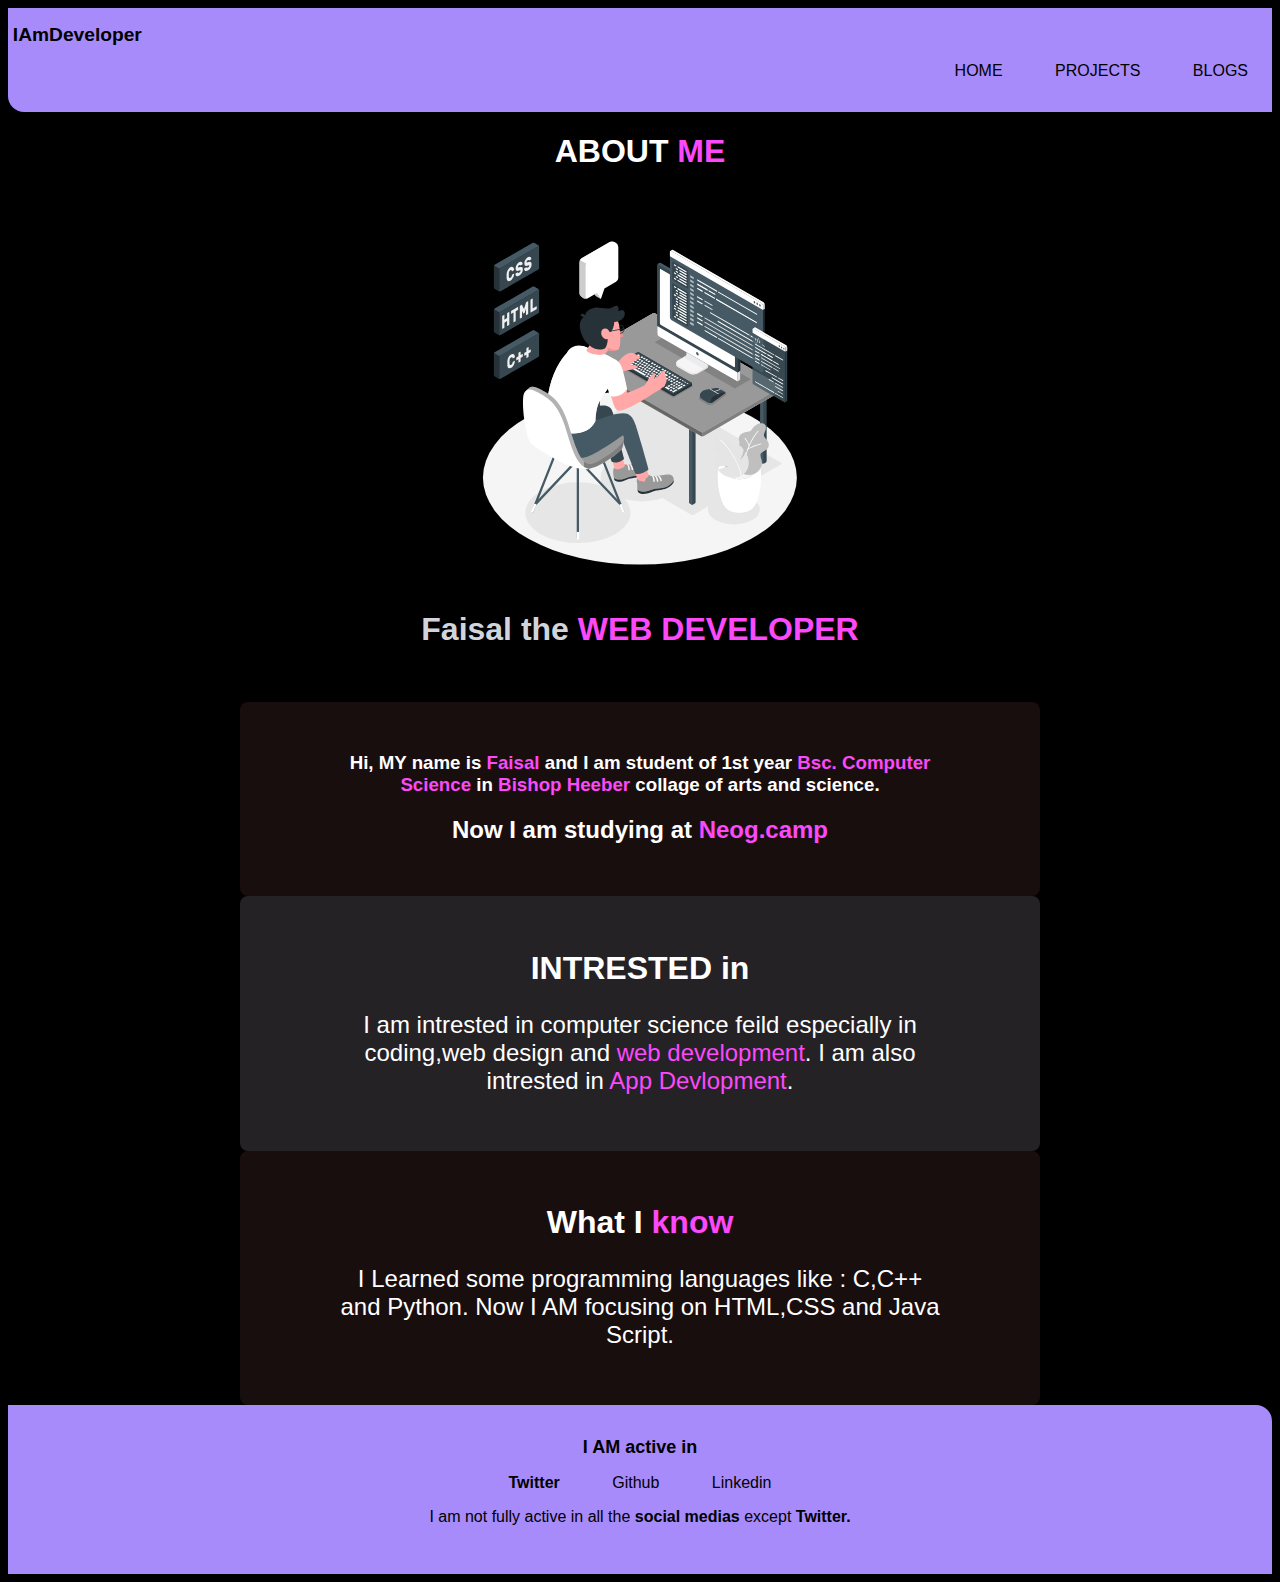
==== aboutme.html @ bd44ec53 "main page and project page is done." ====
<!DOCTYPE html>
<html lang="en">
<head>
    <meta charset="UTF-8">
    <meta http-equiv="X-UA-Compatible" content="IE=edge">
    <meta name="viewport" content="width=device-width, initial-scale=1.0">
    <link rel="stylesheet" href="index.css">
    <link rel="stylesheet" href="aboutme.css">
    <title>Faisal | ABOUT ME</title>
</head>
<body>
    
    <nav class="navigation container">
        <div class="nav-developer">IAmDeveloper</div>
        <ul class="list-unordered nav-pill">
            <li class="list-unordered-inline"><a class="link" href="/index.html">HOME</a></li>
            <li class="list-unordered-inline"><a class="link" href="/">PROJECTS</a></li>
            <li class="list-unordered-inline"><a class="link" href="/">BLOGS</a> </li>
        </ul>
    </nav>
    <h1 class="center">ABOUT <span class="weight">ME</span></h1>
    <header class="hero">
        <img class="hero-image" src="images/headeraboutme.svg"/>
        <h1 class="hero-heading">Faisal the <span class="weight">WEB DEVELOPER</span></h1>
    </header>
    <div id="contentCenter">
    <section class="section ow" >
        <div class="container-centered">
        <h3>Hi, MY name is <span class="weight">Faisal</span> and I am student of 1st year <span class="weight">Bsc. Computer Science</span> in<span class="weight"> Bishop Heeber</span> collage of arts and science.</h3>
        <h2>Now I am studying at <span class="weight">Neog.camp</span></h2>
        </div>
    </section>
    <section class="section" >
        <div class="container-centered secondary-weight">
        <h1>INTRESTED in</h1>
        <p>I am intrested in computer science feild especially in coding,web design and <span class="weight">web development</span>. I am also intrested in <span class="weight">App Devlopment</span>. </p>
        </div>
    </section>
    <section class="section ow" >
        <div class="container-centered secondary-weight">
        <h1>What I <span class="weight">know</span> </h1>
        <p>I Learned some programming languages like : C,C++ and Python. Now I AM focusing on HTML,CSS and Java Script.</p>
        </div>
    </section>
    </div>
    <footer class="footer">
        <div class="footer-header secondary-weight">I AM active in</div>
        <ul class="list-unordered">
            <li class="list-unordered-inline"><a class="link" href="https://twitter.com/FAISALK52140037"><strong> Twitter</strong></a> </li>
            <li class="list-unordered-inline"><a class="link" href="https://github.com/faisal-kursheedali">Github</a></li>
            <li class="list-unordered-inline"><a class="link" href="https://www.linkedin.com/in/faisal-k-4a02801b2/">Linkedin</a></li>
        </ul>
        <p>I am not fully active in all the <strong> social medias </strong>except <strong>Twitter.</strong></p>

    </footer>
    

</body>
</html>
---- index.css ----
body{
    background-image: url(bg1.svg);
    background-position: center;
    background-size: cover;
    background-repeat: no-repeat;
    background-attachment: fixed;
    font-family: 'Baloo Tammudu 2', cursive;
    font-family: 'Quicksand', sans-serif;
    background-color: black;
    color: white;
}
@import url('https://fonts.googleapis.com/css2?family=Baloo+Tammudu+2&family=Quicksand&display=swap');

.root{
    --primary-color:#A78BFA;
    --lite-background:#2c2b30;
    --lite-color:#D1D5DB;
    margin: 0px;
    
}
hr{
    margin: 2rem 0rem;
}
.container{
    padding-right: 1rem;
    padding-left: 1rem;
}
.container-centered{
    max-width: 600px;
    margin: auto;
    text-align: center;
}
.link{
    
    text-decoration: none;
    padding: 0.5rem 1rem;

}
.link-primary{
    border-radius: 0.5rem;
    /**background-color:var(--primary-color);**/
    background-color:#A78BFA;
    color:black;
    margin: 0.5rem;
    font-weight: bold;
    
    

}
.link-secondary{
    border-radius: 0.5rem;
    background-color: white;
    color: black;
    border: 1px black solid;
    margin: 0.5rem;
    font-weight: bold;
}
.list-non-bullet{
    list-style: none;

}
.list-unordered-inline{
    display: inline;
    padding: 0rem 0.5rem;
    

}
.navigation{
    background-color:#A78BFA;
    color:black;
    padding: 1rem 0rem;
    border-bottom-left-radius: 1rem;
}
.nav-developer{
    font-weight: bold;
    font-size: 1.2rem;
    padding-left: 0.3rem;

}
.navigation .nav-pill{
    text-align:right;
}
.navigation .nav-active{
    font-weight: bold;
}
.navigation .link{
    color: black;
}

.hero{
    padding: 2rem;
}
.hero .hero-image{
    max-width: 350px;
    display: block;
    margin: auto;

}
.hero .hero-heading{
    padding-top: 1rem;
    font-weight: bold;
    color:#D1D5DB;
    text-align: center;
}
.weight{
    color:#fb49fb ;
}
.section{
    padding: 2rem;
    background-color: rgba(47, 43, 48, 0.788);
    border-radius: 0.5rem;
}
.section h1{
    text-align: center;
    
}
.ow{
    background-color:rgba(32, 18, 18, 0.795);
    color: white;
    border-radius: 0.5rem;

}
.footer{
    background-color:#A78BFA;
    padding: 2rem 1rem;
    color: black;
    text-align: center;
    border-top-right-radius: 1rem;
    

}
.footer .link{
    color: black;
}
.footer ul{
    padding-inline-start: 0px;
}
.footer .footer-header{
    font-weight: bold;
    font-size: large;
}
.secondary-weight p{
    font-size: 1.5rem;
}
.center{
    text-align: center;
    font-size:xx-large;
}
.txt{
    text-align: left;
}
#contentCenter{
    max-width: 800px;
    text-align: center;
    margin: auto;

}
.listOfProjects{
    text-align: center;
}

/* .smallTv{
    width: 50%;
} */
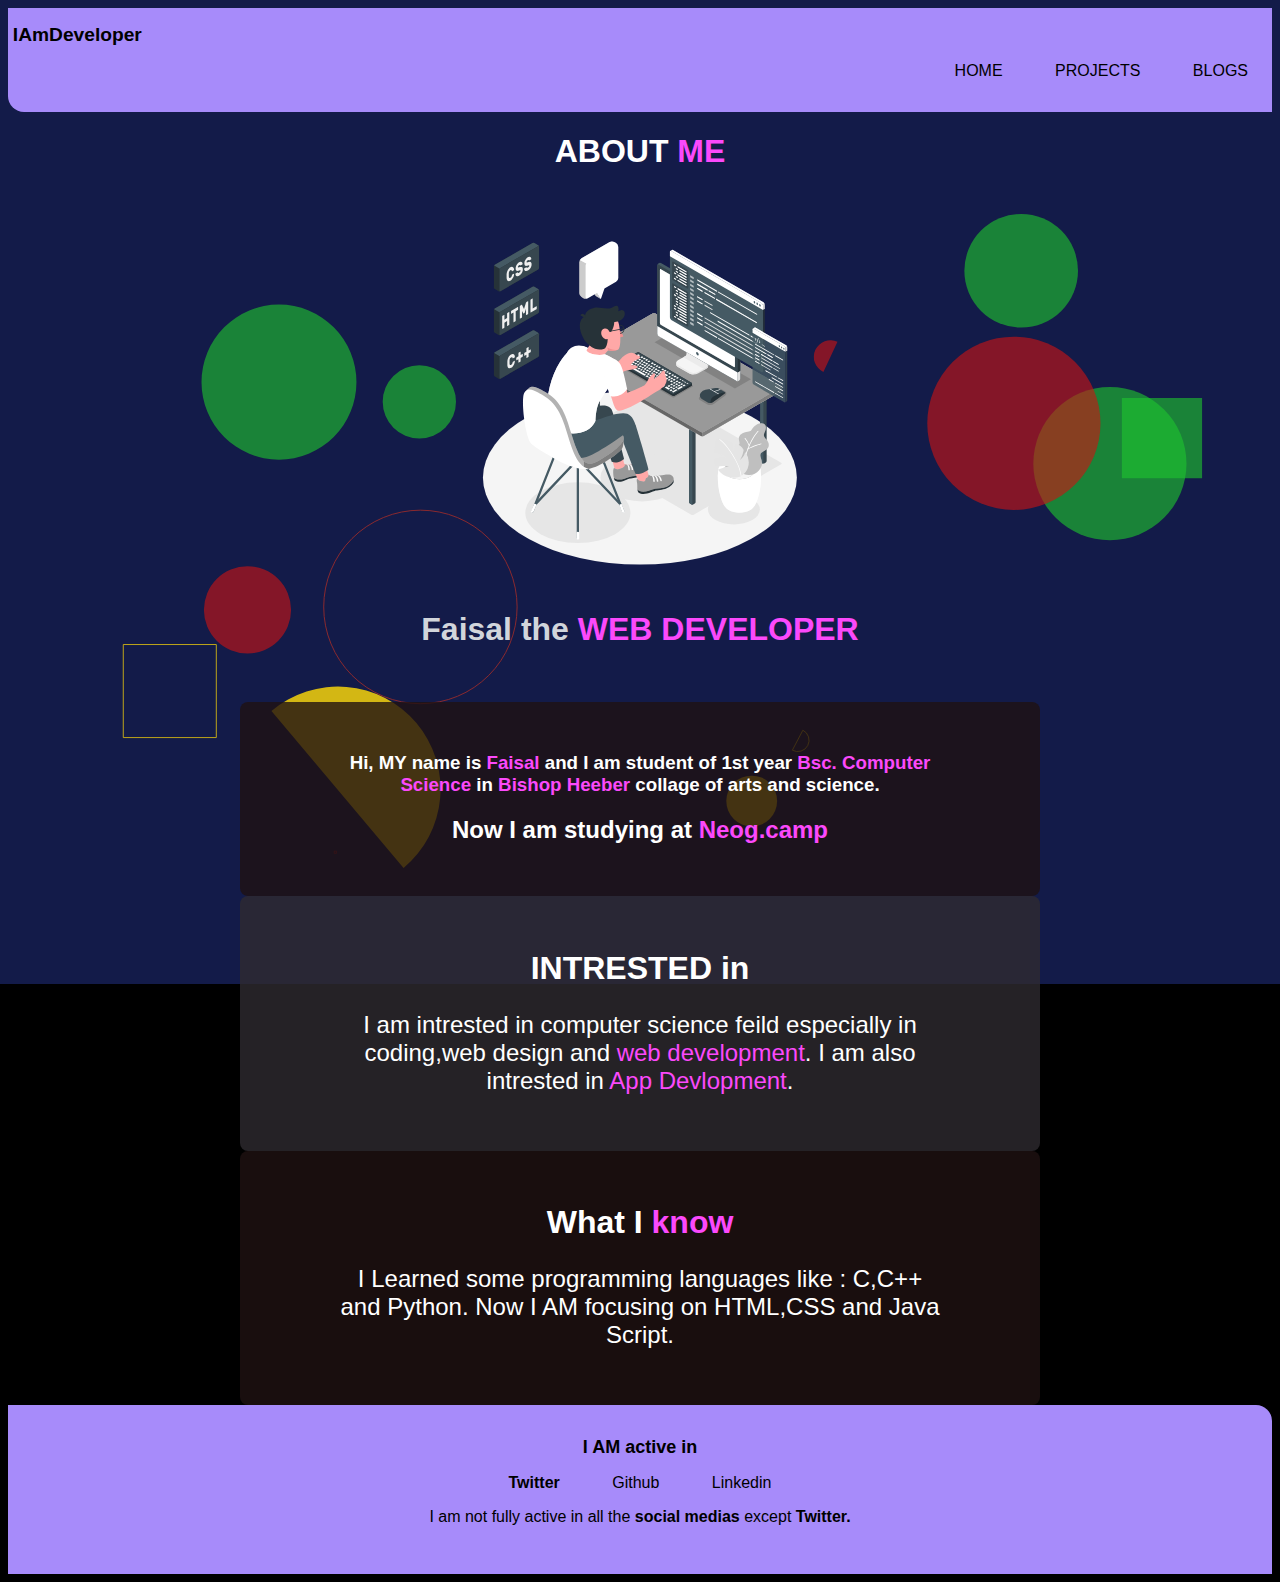
==== commit b4cb006f: "Update aboutme.html" ====
--- a/aboutme.html
+++ b/aboutme.html
@@ -14,8 +14,8 @@
         <div class="nav-developer">IAmDeveloper</div>
         <ul class="list-unordered nav-pill">
             <li class="list-unordered-inline"><a class="link" href="/index.html">HOME</a></li>
-            <li class="list-unordered-inline"><a class="link" href="/">PROJECTS</a></li>
-            <li class="list-unordered-inline"><a class="link" href="/">BLOGS</a> </li>
+            <li class="list-unordered-inline"><a class="link" href="/project.html">PROJECTS</a></li>
+            <li class="list-unordered-inline"><a class="link" href="/blog.html">BLOGS</a> </li>
         </ul>
     </nav>
     <h1 class="center">ABOUT <span class="weight">ME</span></h1>
--- a/index.css
+++ b/index.css
@@ -1,5 +1,5 @@
 body{
-    background-image: url(bg1.svg);
+    background-image: url(images/bg1.svg);
     background-position: center;
     background-size: cover;
     background-repeat: no-repeat;
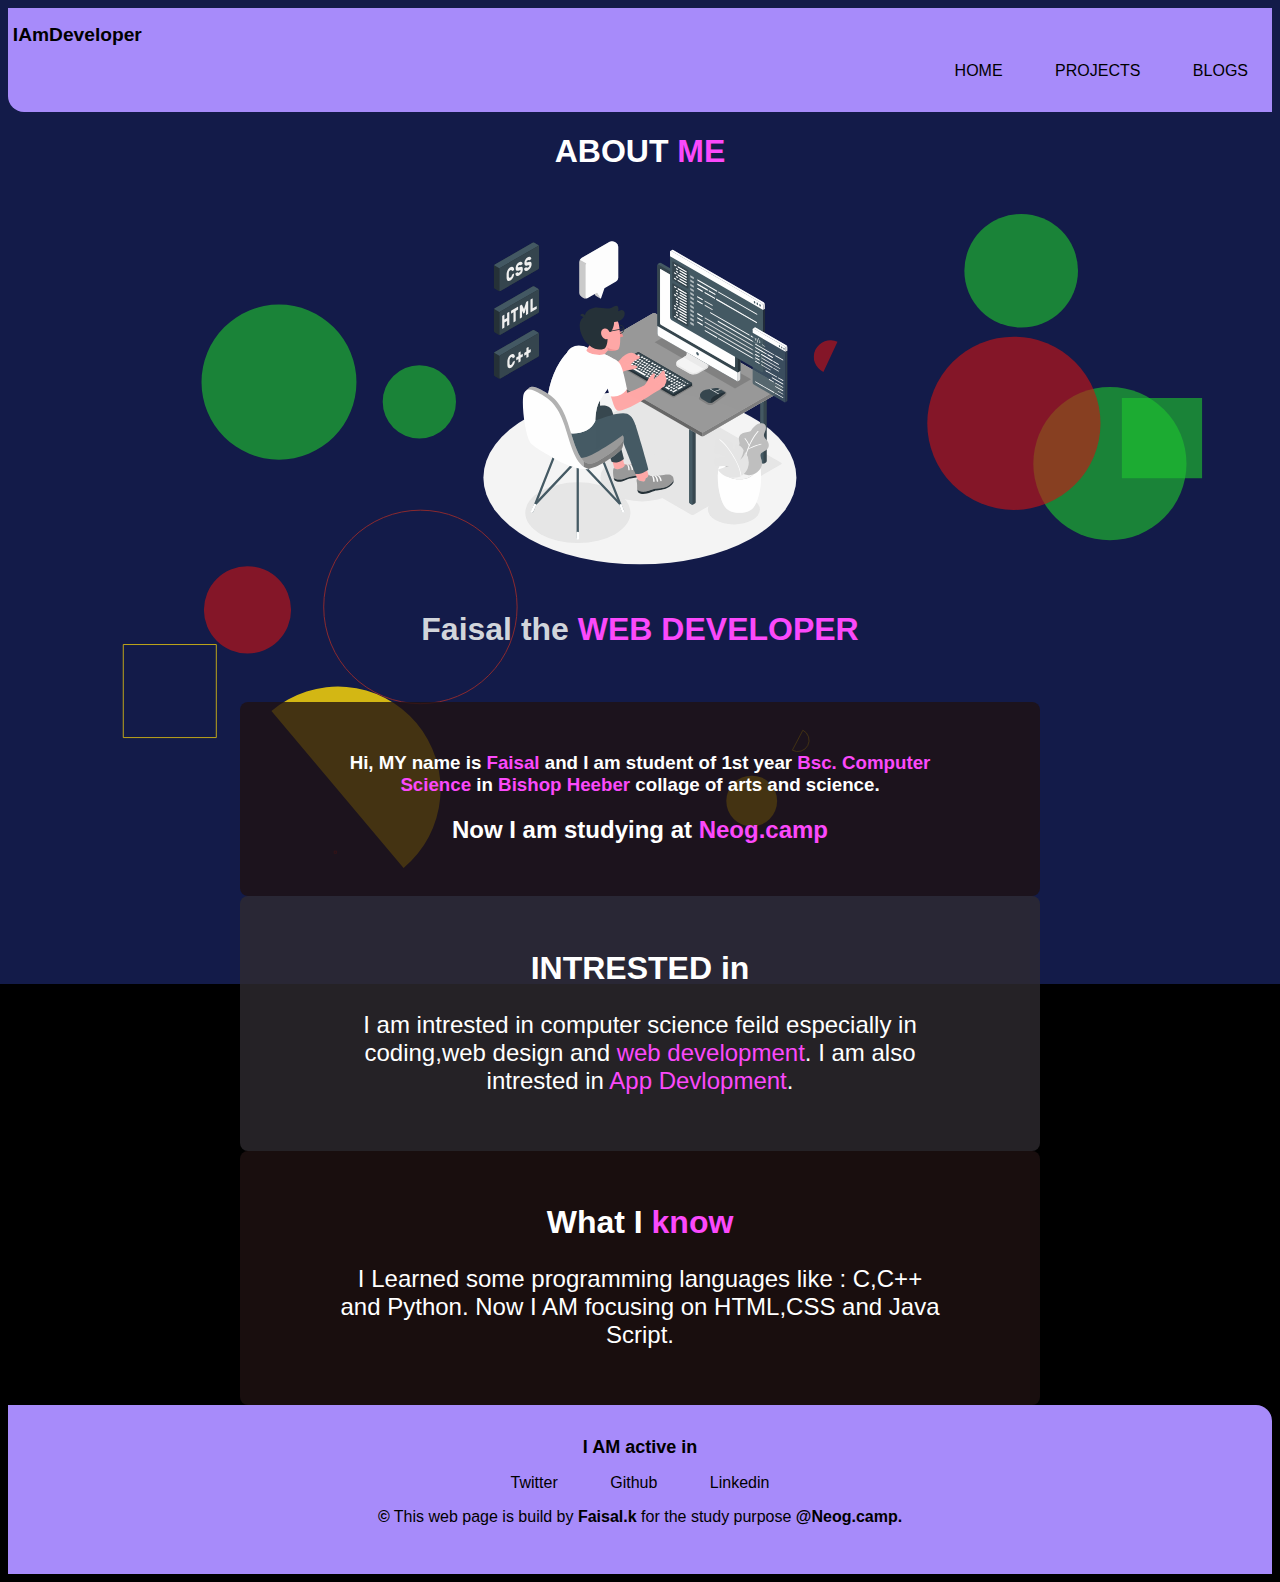
==== commit ec77cbf0: "final changes is done." ====
--- a/aboutme.html
+++ b/aboutme.html
@@ -46,11 +46,11 @@
     <footer class="footer">
         <div class="footer-header secondary-weight">I AM active in</div>
         <ul class="list-unordered">
-            <li class="list-unordered-inline"><a class="link" href="https://twitter.com/FAISALK52140037"><strong> Twitter</strong></a> </li>
+            <li class="list-unordered-inline"><a class="link" href="https://twitter.com/FAISALK52140037">Twitter</a> </li>
             <li class="list-unordered-inline"><a class="link" href="https://github.com/faisal-kursheedali">Github</a></li>
             <li class="list-unordered-inline"><a class="link" href="https://www.linkedin.com/in/faisal-k-4a02801b2/">Linkedin</a></li>
         </ul>
-        <p>I am not fully active in all the <strong> social medias </strong>except <strong>Twitter.</strong></p>
+        <p><strong>©</strong> This web page is build by<strong> Faisal.k </strong>for the study purpose<strong> @Neog.camp.</strong></p>
 
     </footer>
     
--- a/index.css
+++ b/index.css
@@ -34,15 +34,18 @@
     
     text-decoration: none;
     padding: 0.5rem 1rem;
-
 }
 .link-primary{
+    
     border-radius: 0.5rem;
+    display:inline-block;
     /**background-color:var(--primary-color);**/
     background-color:#A78BFA;
     color:black;
-    margin: 0.5rem;
+    margin: auto;
+    margin-top: 1rem;
     font-weight: bold;
+    
     
     
 
@@ -52,7 +55,8 @@
     background-color: white;
     color: black;
     border: 1px black solid;
-    margin: 0.5rem;
+    margin: auto;
+    margin-top: 1rem;
     font-weight: bold;
 }
 .list-non-bullet{
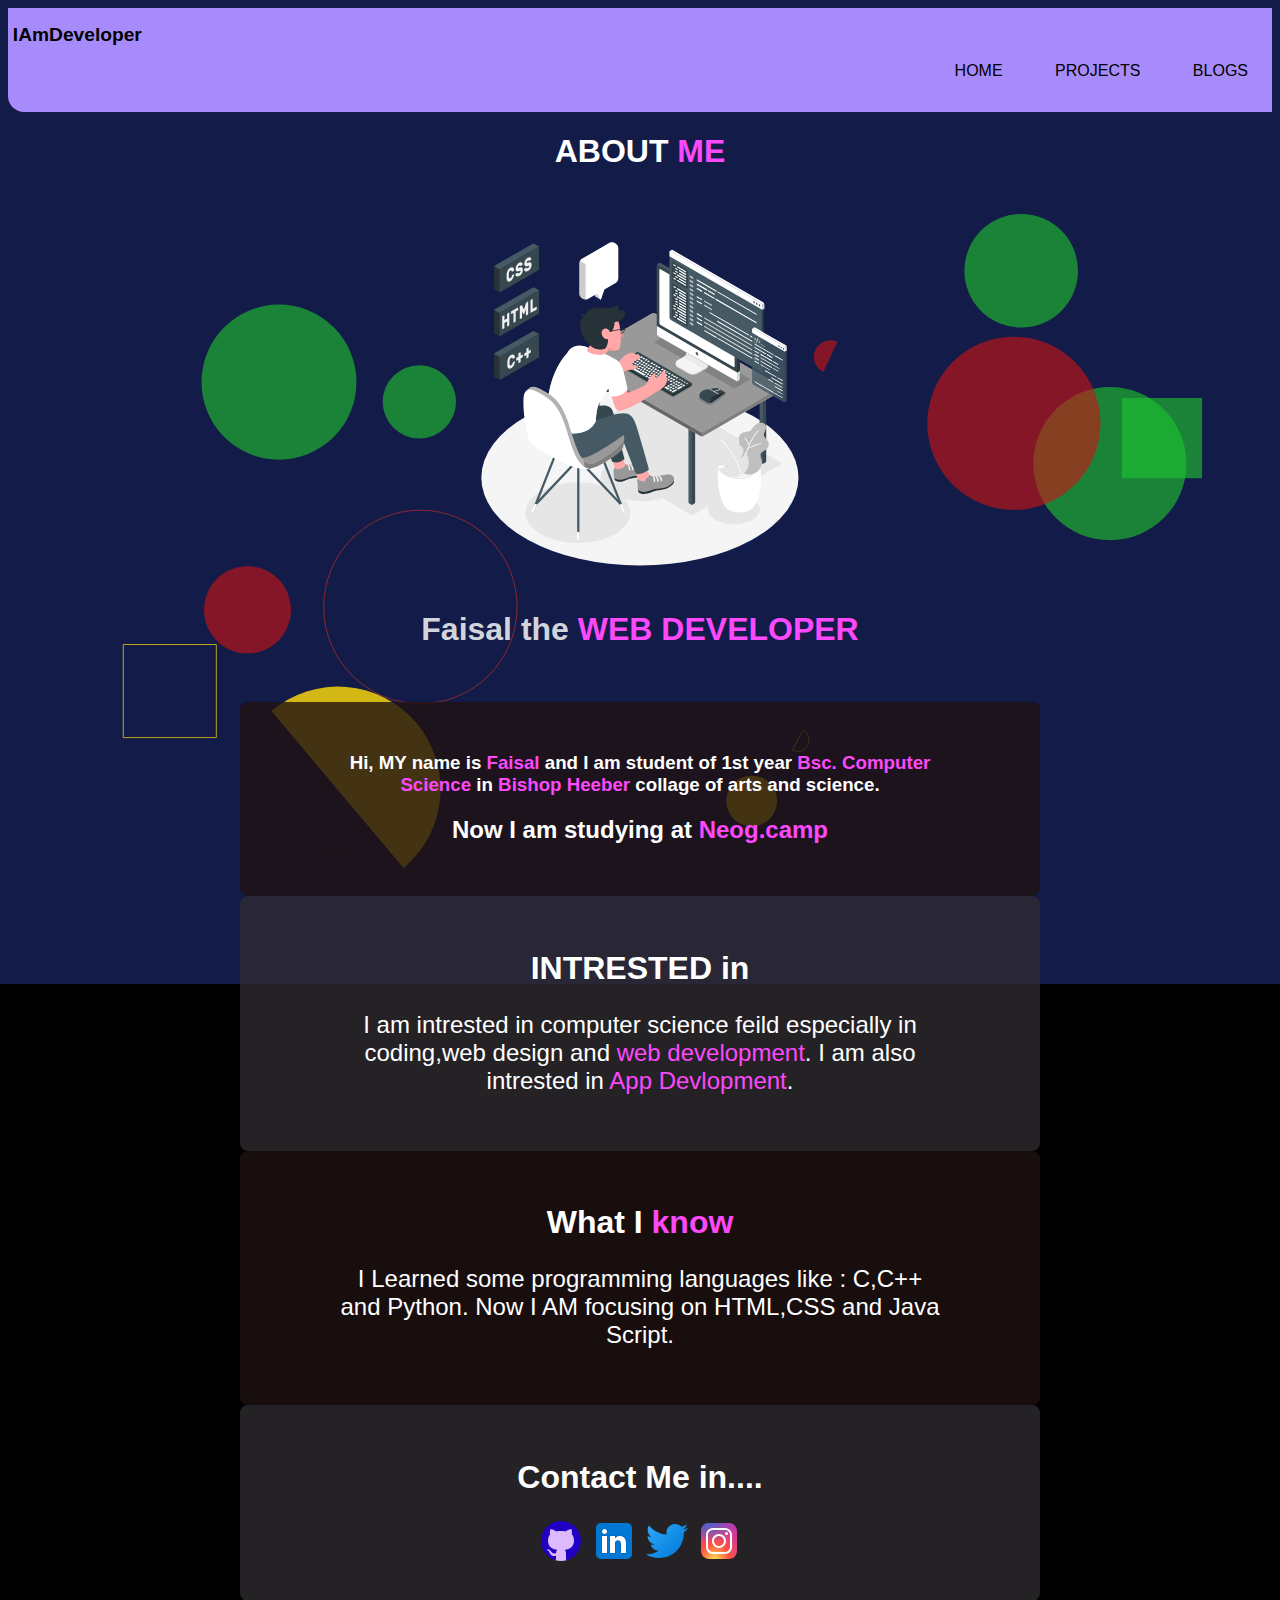
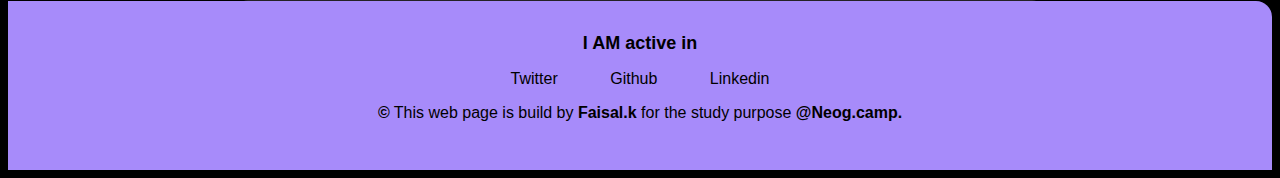
==== commit 4ae6bbf2: "added contacts." ====
--- a/aboutme.html
+++ b/aboutme.html
@@ -42,6 +42,15 @@
         <p>I Learned some programming languages like : C,C++ and Python. Now I AM focusing on HTML,CSS and Java Script.</p>
         </div>
     </section>
+    <section class="section" >
+        <div class="container-centered secondary-weight">
+        <h1>Contact Me in....</h1>
+        <a href="https://github.com/faisal-kursheedali"><img src="contact/github.svg" alt=""></a>
+        <a href="https://www.linkedin.com/in/faisal-k-4a02801b2/"><img src="contact/linkedin.svg" alt=""></a>
+        <a href="https://twitter.com/FAISALK52140037"><img src="contact/twitter.svg" alt=""></a>
+        <a href="https://www.instagram.com/fellofazz/"><img src="contact/instagram.svg" alt=""></a>
+        </div>
+    </section>
     </div>
     <footer class="footer">
         <div class="footer-header secondary-weight">I AM active in</div>
--- a/index.css
+++ b/index.css
@@ -163,6 +163,7 @@
     text-align: center;
 }
 
+
 /* .smallTv{
     width: 50%;
 } */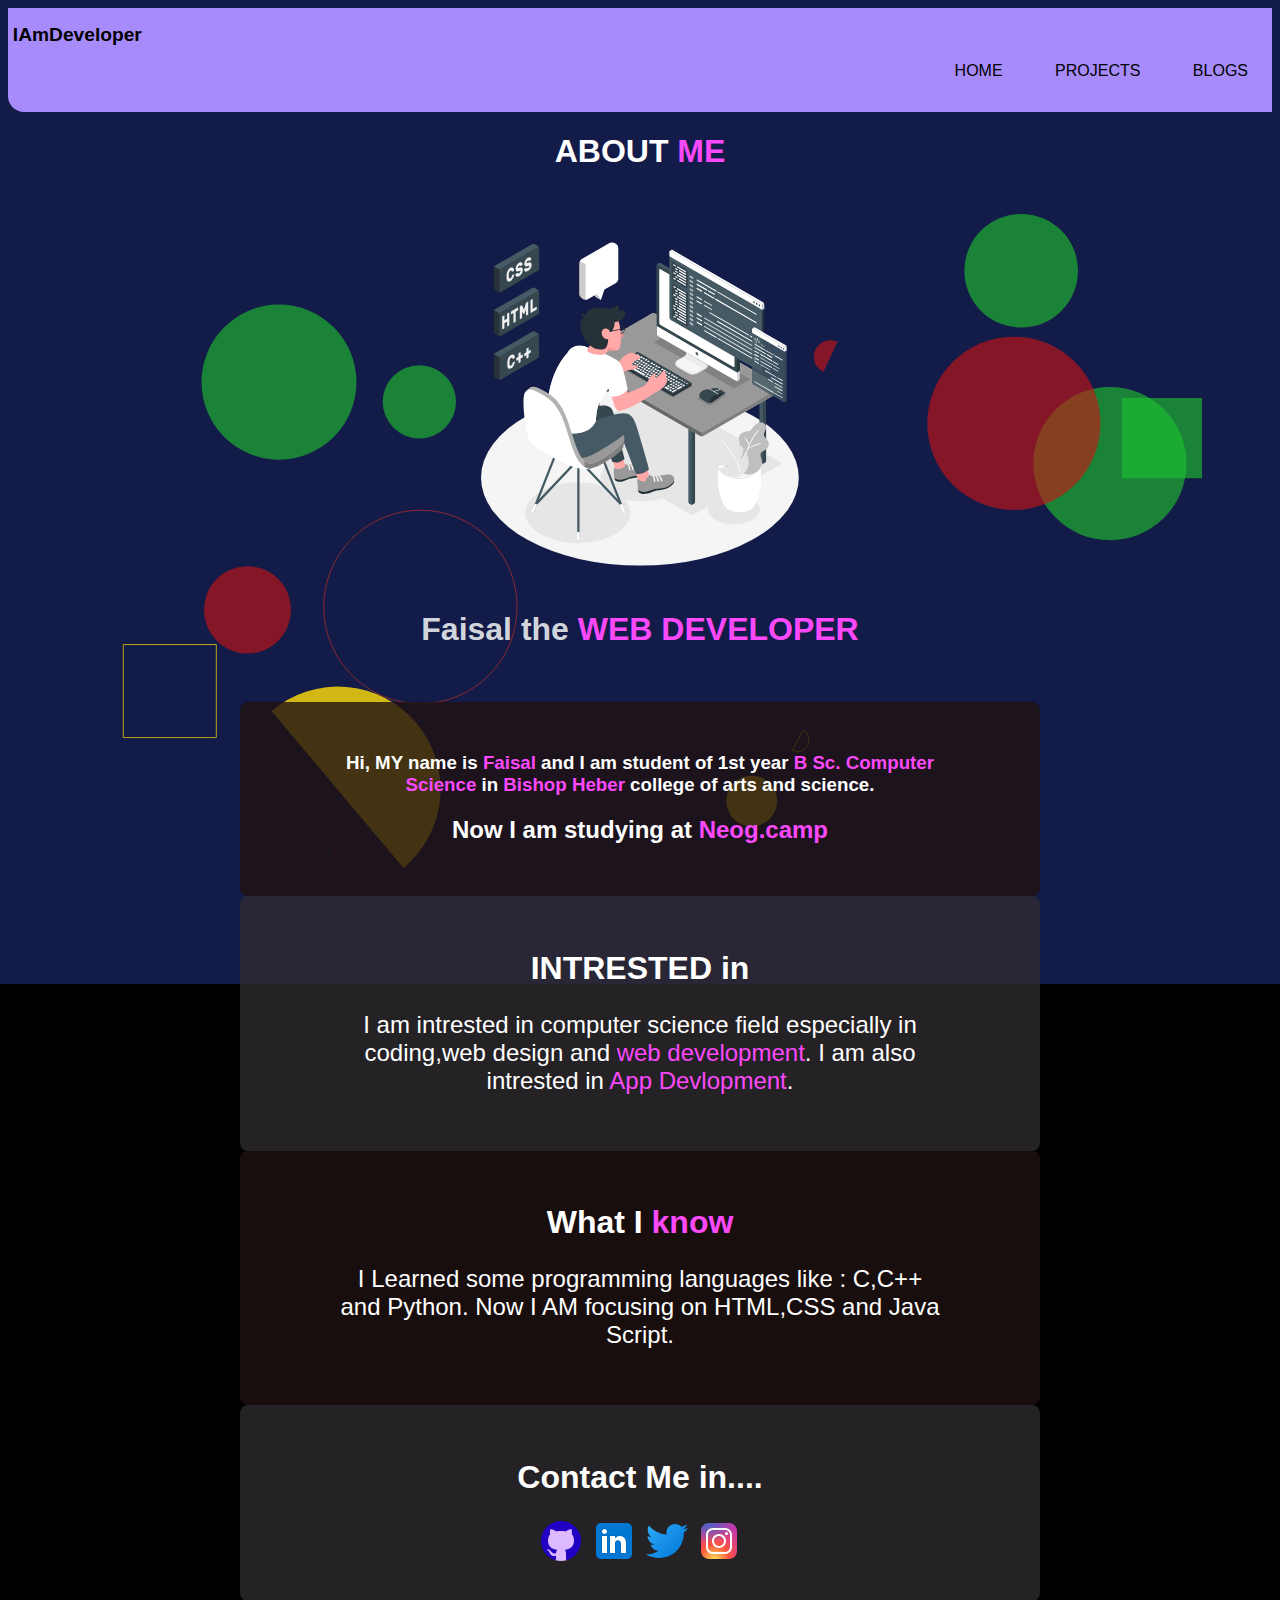
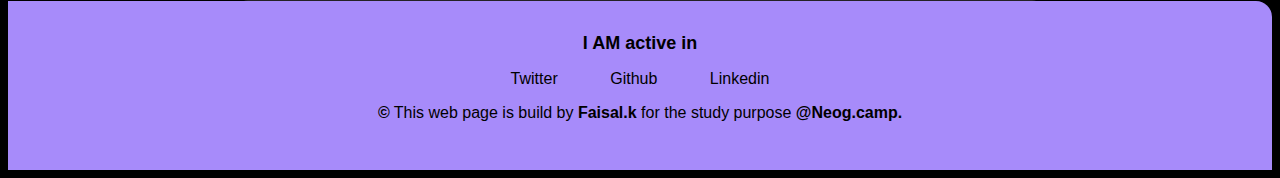
==== commit 50837475: "Update aboutme.html" ====
--- a/aboutme.html
+++ b/aboutme.html
@@ -26,14 +26,14 @@
     <div id="contentCenter">
     <section class="section ow" >
         <div class="container-centered">
-        <h3>Hi, MY name is <span class="weight">Faisal</span> and I am student of 1st year <span class="weight">Bsc. Computer Science</span> in<span class="weight"> Bishop Heeber</span> collage of arts and science.</h3>
+        <h3>Hi, MY name is <span class="weight">Faisal</span> and I am student of 1st year <span class="weight">B Sc. Computer Science</span> in<span class="weight"> Bishop Heber</span> college of arts and science.</h3>
         <h2>Now I am studying at <span class="weight">Neog.camp</span></h2>
         </div>
     </section>
     <section class="section" >
         <div class="container-centered secondary-weight">
         <h1>INTRESTED in</h1>
-        <p>I am intrested in computer science feild especially in coding,web design and <span class="weight">web development</span>. I am also intrested in <span class="weight">App Devlopment</span>. </p>
+        <p>I am intrested in computer science field especially in coding,web design and <span class="weight">web development</span>. I am also intrested in <span class="weight">App Devlopment</span>. </p>
         </div>
     </section>
     <section class="section ow" >
